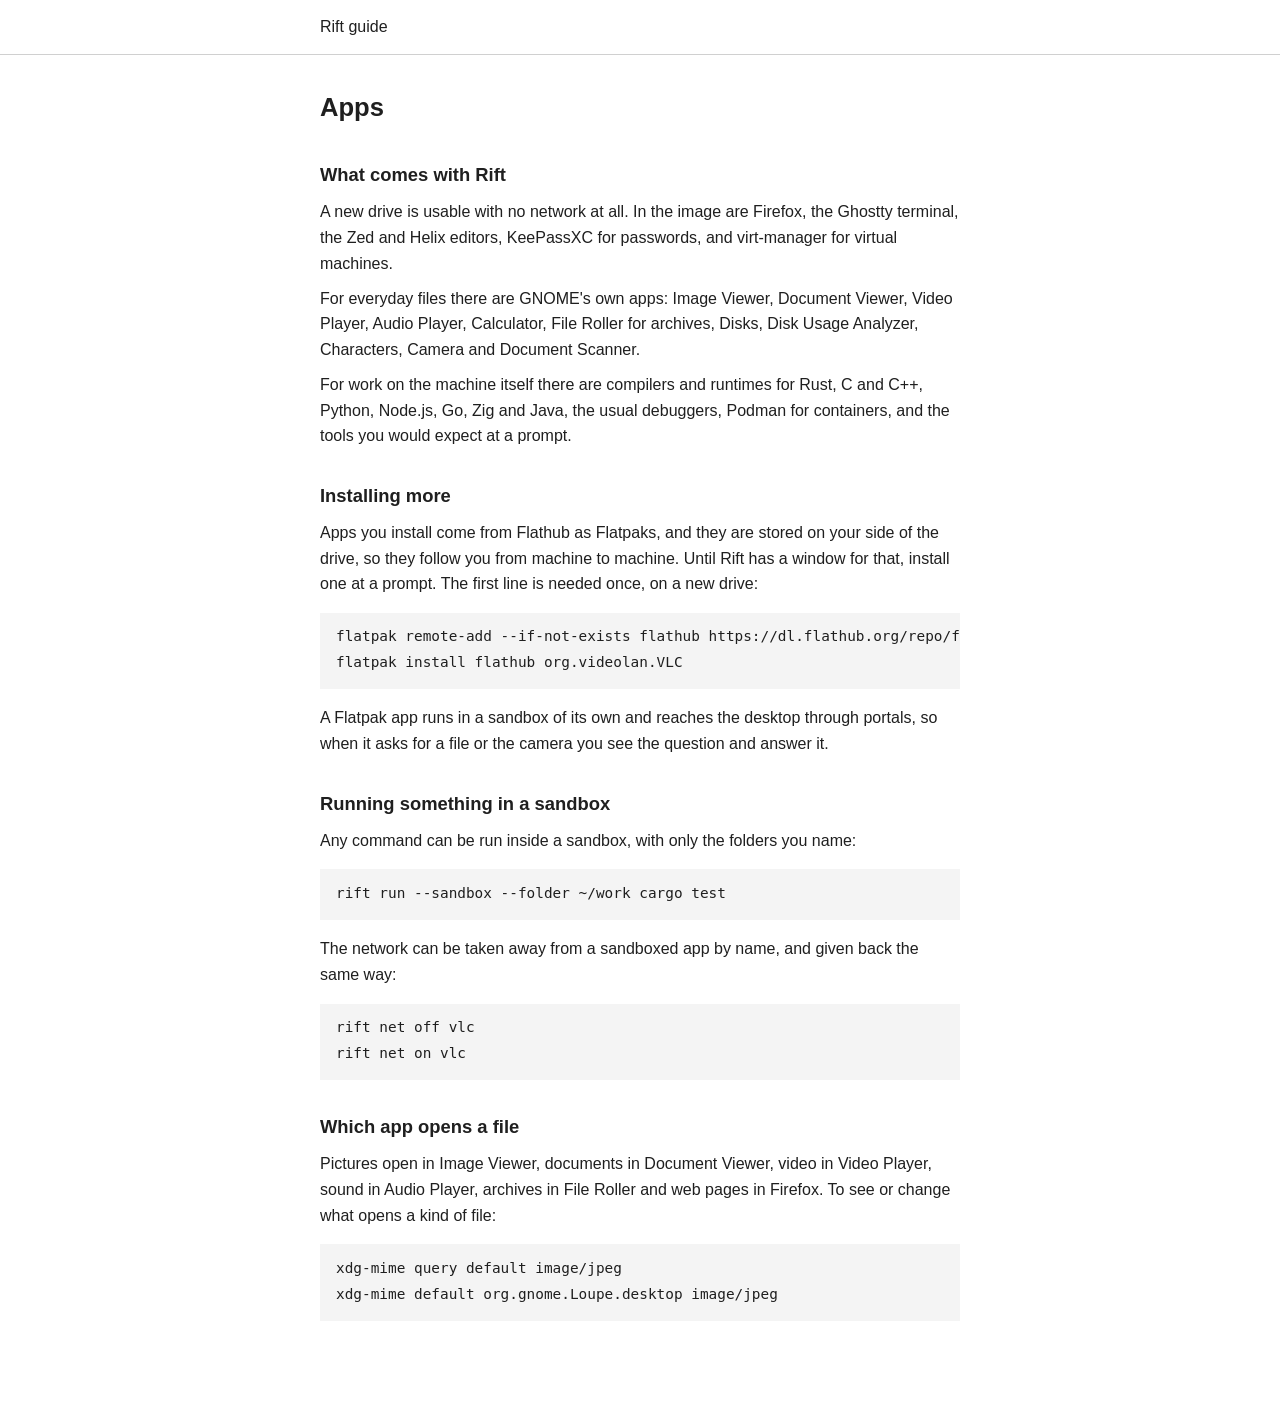
==== nix/guide/apps.html @ 87555dc8 "image: screen recording, the screen reader, the on-screen keyboard and the guide" ====
<!DOCTYPE html>
<html lang="en">
<head>
<meta charset="utf-8">
<meta name="viewport" content="width=device-width, initial-scale=1">
<title>Apps - Rift guide</title>
<link rel="stylesheet" href="style.css">
</head>
<body>
<header><div><a href="index.html">Rift guide</a></div></header>
<main>
<h1>Apps</h1>

<h2>What comes with Rift</h2>
<p>A new drive is usable with no network at all. In the image are Firefox, the Ghostty terminal, the
Zed and Helix editors, KeePassXC for passwords, and virt-manager for virtual machines.</p>
<p>For everyday files there are GNOME's own apps: Image Viewer, Document Viewer, Video Player, Audio
Player, Calculator, File Roller for archives, Disks, Disk Usage Analyzer, Characters, Camera and
Document Scanner.</p>
<p>For work on the machine itself there are compilers and runtimes for Rust, C and C++, Python,
Node.js, Go, Zig and Java, the usual debuggers, Podman for containers, and the tools you would
expect at a prompt.</p>

<h2>Installing more</h2>
<p>Apps you install come from Flathub as Flatpaks, and they are stored on your side of the drive, so
they follow you from machine to machine. Until Rift has a window for that, install one at a prompt.
The first line is needed once, on a new drive:</p>
<pre><code>flatpak remote-add --if-not-exists flathub https://dl.flathub.org/repo/flathub.flatpakrepo
flatpak install flathub org.videolan.VLC</code></pre>
<p>A Flatpak app runs in a sandbox of its own and reaches the desktop through portals, so when it
asks for a file or the camera you see the question and answer it.</p>

<h2>Running something in a sandbox</h2>
<p>Any command can be run inside a sandbox, with only the folders you name:</p>
<pre><code>rift run --sandbox --folder ~/work cargo test</code></pre>
<p>The network can be taken away from a sandboxed app by name, and given back the same way:</p>
<pre><code>rift net off vlc
rift net on vlc</code></pre>

<h2>Which app opens a file</h2>
<p>Pictures open in Image Viewer, documents in Document Viewer, video in Video Player, sound in Audio
Player, archives in File Roller and web pages in Firefox. To see or change what opens a kind of
file:</p>
<pre><code>xdg-mime query default image/jpeg
xdg-mime default org.gnome.Loupe.desktop image/jpeg</code></pre>
</main>
</body>
</html>
---- nix/guide/style.css ----
/* The guide's one stylesheet. Noto Sans, neutral grays, one blue accent, and the page follows the
   desktop: dark while the desktop is dark, light while it is light. */

:root {
  --page: #ffffff;
  --ink: #1f1f1f;
  --dim: #6b6b6b;
  --line: #d0d0d0;
  --accent: #3584e4;
  --block: #f4f4f4;
}

@media (prefers-color-scheme: dark) {
  :root {
    --page: #1e1e1e;
    --ink: #e6e6e6;
    --dim: #8c8c8c;
    --line: #3c3c3c;
    --accent: #78aeed;
    --block: #2e2e2e;
  }
}

body {
  margin: 0;
  background: var(--page);
  color: var(--ink);
  font-family: "Noto Sans", sans-serif;
  font-size: 16px;
  line-height: 1.6;
}

header {
  border-bottom: 1px solid var(--line);
}

header div,
main {
  max-width: 40rem;
  margin: 0 auto;
  padding: 0 1.5rem;
}

header div {
  padding-top: 0.9rem;
  padding-bottom: 0.9rem;
}

header a {
  color: var(--ink);
  text-decoration: none;
}

main {
  padding-bottom: 4rem;
}

h1 {
  font-size: 1.6rem;
  margin: 2rem 0 1rem;
}

h2 {
  font-size: 1.15rem;
  margin: 2rem 0 0.5rem;
}

p,
li {
  margin: 0.6rem 0;
}

a {
  color: var(--accent);
}

code {
  font-family: "DejaVu Sans Mono", monospace;
  font-size: 0.9em;
  background: var(--block);
  padding: 0.1rem 0.25rem;
}

pre {
  background: var(--block);
  padding: 0.8rem 1rem;
  overflow-x: auto;
}

pre code {
  background: none;
  padding: 0;
}

table {
  border-collapse: collapse;
  width: 100%;
  margin: 1rem 0;
}

th,
td {
  border-bottom: 1px solid var(--line);
  padding: 0.4rem 0.6rem 0.4rem 0;
  text-align: left;
  vertical-align: top;
}

th {
  font-weight: bold;
}

td code {
  white-space: nowrap;
}

nav ol {
  padding-left: 1.2rem;
}

nav li {
  margin: 0.8rem 0;
}

nav span {
  display: block;
  color: var(--dim);
}

footer {
  border-top: 1px solid var(--line);
  margin-top: 3rem;
  padding-top: 1rem;
  color: var(--dim);
}
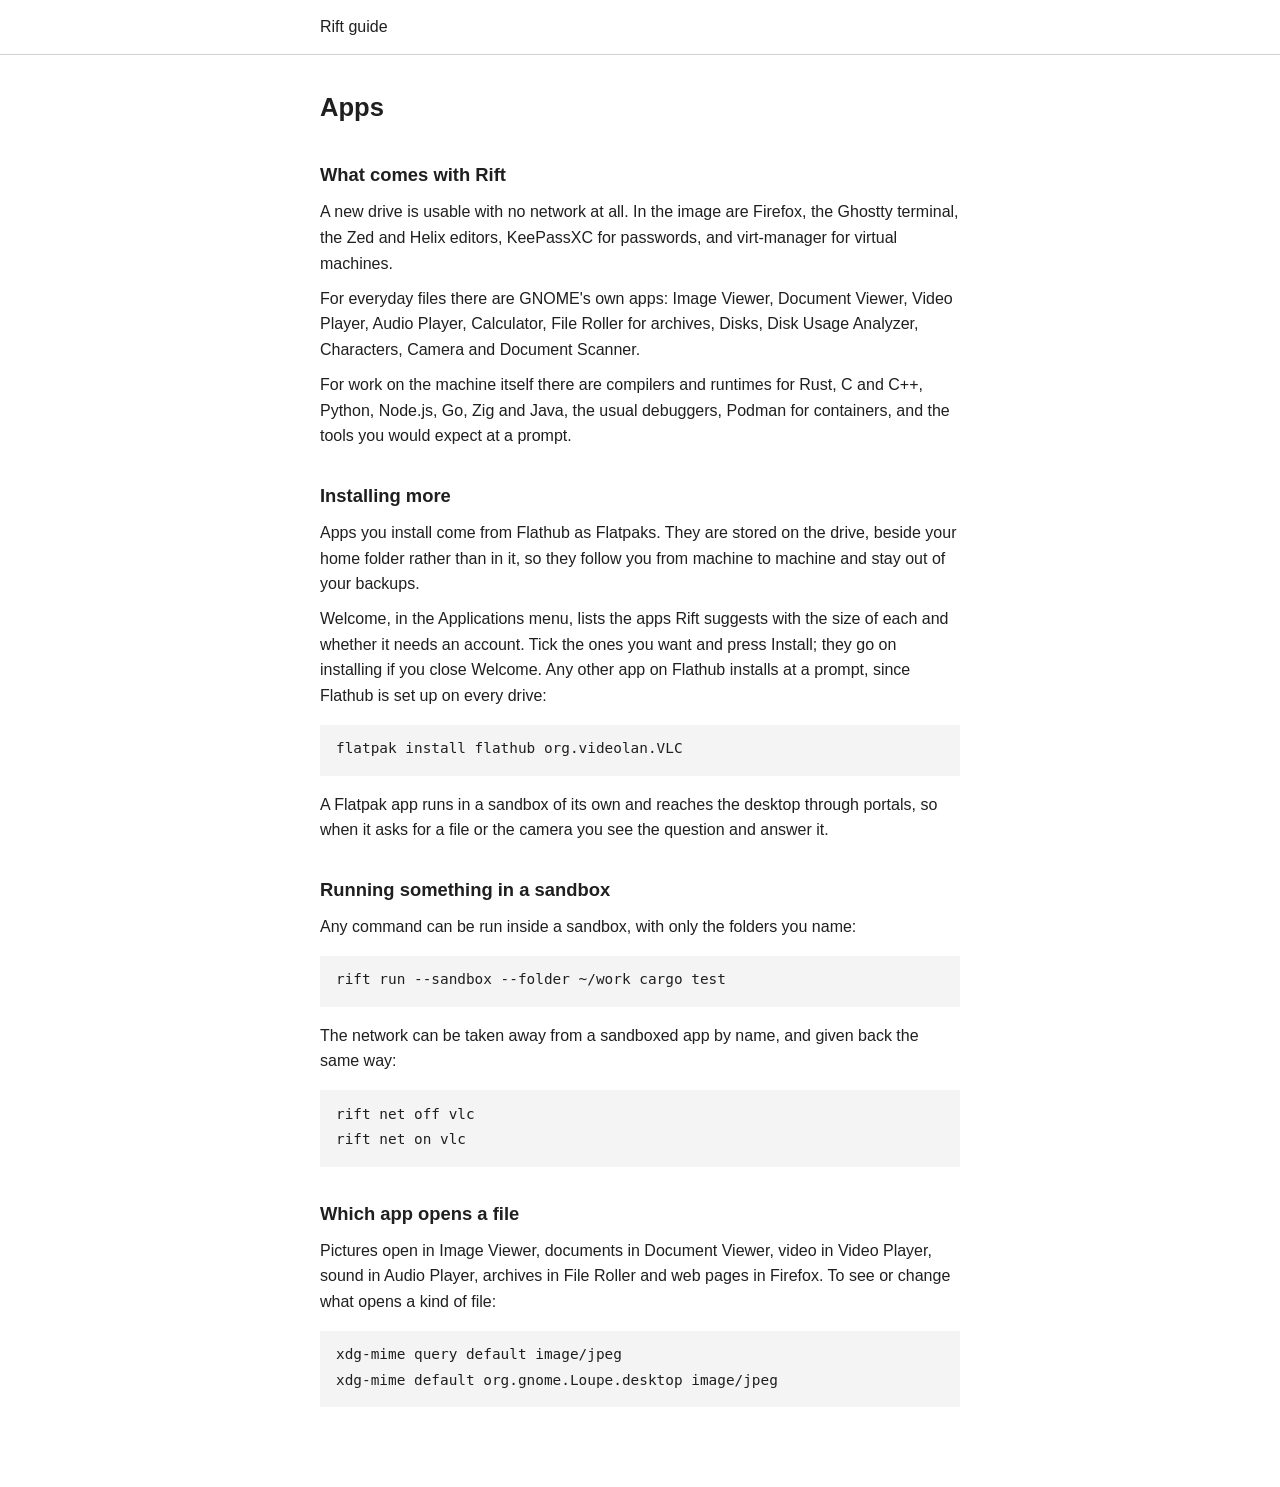
==== commit 8fd7e022: "image: welcome at the first login, and flathub as a remote of the system installation" ====
--- a/nix/guide/apps.html
+++ b/nix/guide/apps.html
@@ -22,11 +22,12 @@
 expect at a prompt.</p>
 
 <h2>Installing more</h2>
-<p>Apps you install come from Flathub as Flatpaks, and they are stored on your side of the drive, so
-they follow you from machine to machine. Until Rift has a window for that, install one at a prompt.
-The first line is needed once, on a new drive:</p>
-<pre><code>flatpak remote-add --if-not-exists flathub https://dl.flathub.org/repo/flathub.flatpakrepo
-flatpak install flathub org.videolan.VLC</code></pre>
+<p>Apps you install come from Flathub as Flatpaks. They are stored on the drive, beside your home
+folder rather than in it, so they follow you from machine to machine and stay out of your backups.</p>
+<p>Welcome, in the Applications menu, lists the apps Rift suggests with the size of each and whether it
+needs an account. Tick the ones you want and press Install; they go on installing if you close
+Welcome. Any other app on Flathub installs at a prompt, since Flathub is set up on every drive:</p>
+<pre><code>flatpak install flathub org.videolan.VLC</code></pre>
 <p>A Flatpak app runs in a sandbox of its own and reaches the desktop through portals, so when it
 asks for a file or the camera you see the question and answer it.</p>
 
